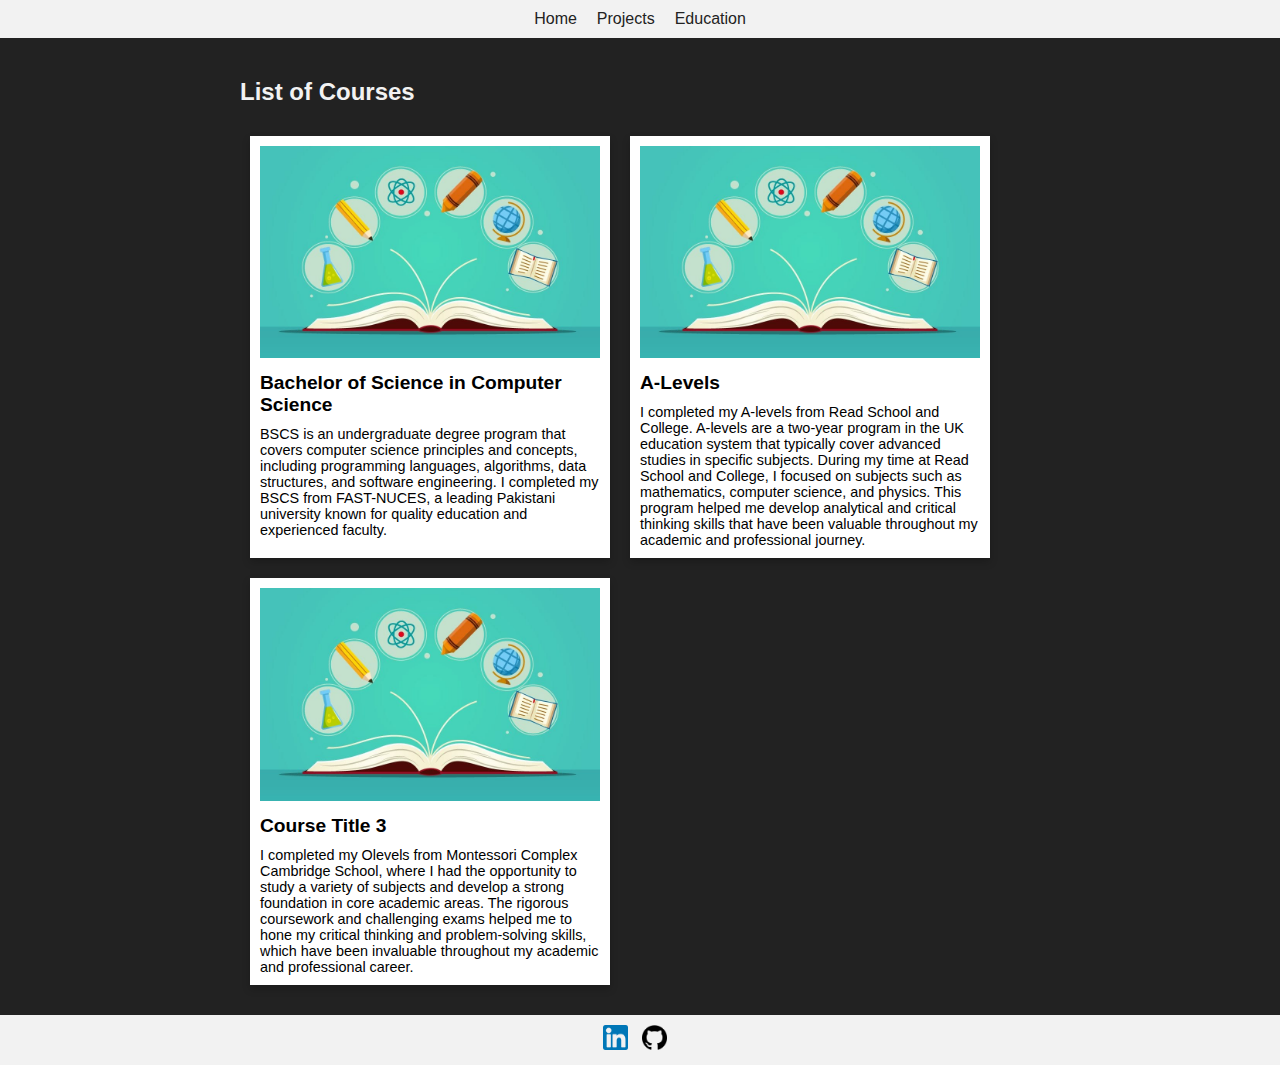
==== education.html @ 81771eb8 "Completed 3nd Epic: Education" ====
<!DOCTYPE html>
<html lang="en">
<head>
    <meta charset="UTF-8">
    <meta name="viewport" content="width=device-width, initial-scale=1.0">
    <title>Education Page</title>
    <link rel="stylesheet" href="style.css">
</head>
<body>
    <header>
        <nav>
            <ul>
                <li><a href="Index.html">Home</a></li>
                <li><a href="projects.html">Projects</a></li>
                <li><a href="education.html">Education</a></li>
            </ul>
        </nav>
    </header>

    <main>
        <section >
            <h2>List of Courses</h2>
            <ul class="course-list">
                <li class="course">
                    <img class="course-image" src="Images/education.jpg" alt="Course Image 1">
                    <h3 class="course-title">Bachelor of Science in Computer Science</h3>
                    <p class="course-description">BSCS is an undergraduate degree program that covers computer science principles and concepts, including programming languages, algorithms, data structures, and software engineering. I completed my BSCS from FAST-NUCES, a leading Pakistani university known for quality education and experienced faculty.</p>
                </li>
                <li class="course">
                    <img class="course-image" src="Images/education.jpg" alt="Course Image 2">
                    <h3 class="course-title">A-Levels</h3>
                    <p class="course-description">I completed my A-levels from Read School and College. A-levels are a two-year program in the UK education system that typically cover advanced studies in specific subjects. During my time at Read School and College, I focused on subjects such as mathematics, computer science, and physics. This program helped me develop analytical and critical thinking skills that have been valuable throughout my academic and professional journey.</p>
                </li>
                <li class="course">
                    <img class="course-image" src="Images/education.jpg" alt="Course Image 3">
                    <h3 class="course-title">Course Title 3</h3>
                    <p class="course-description">I completed my Olevels from Montessori Complex Cambridge School, where I had the opportunity to study a variety of subjects and develop a strong foundation in core academic areas. The rigorous coursework and challenging exams helped me to hone my critical thinking and problem-solving skills, which have been invaluable throughout my academic and professional career.</p>
                </li>
            </ul>
        </section>
    </main>

    <footer class="site-footer">
        <nav class="footer-nav">
            <ul>
                <li class="social-media-icons">
                    <a href="https://www.linkedin.com/in/aliraza2000/"><img src="Images/Linkedin.png" alt="LinkedIn"></a>
                    <a href="https://github.com/AliRaza0604"><img src="Images/Github.png" alt="Github"></a>
                </li>
            </ul>
        </nav>
    </footer>

</body>
</html>
---- style.css ----
﻿body {
margin: 0;
padding: 0;
font-family: Arial, sans-serif;
background-color: #222222;
color: #f2f2f2;
}

header {
background-color: #f2f2f2;
color: #222222;
padding: 10px;
}

nav ul {
margin: 0;
padding: 0;
list-style: none;
display: flex;
justify-content: center;
}

nav li {
margin: 0 10px;
}

nav a {
color: #222222;
text-decoration: none;
}

main {
max-width: 800px;
margin: 0 auto;
padding: 20px;
}

.intro {
text-align: center;
}

.intro img {
border-radius: 50%;
max-width: 200px;
}

.about-me {
margin-top: 50px;
}

.about-me h2 {
text-align: center;
}

.about-me p {
text-align: justify;
}


.site-footer {
background-color: #f2f2f2; 
color: #222222;
padding: 10px;
text-align: center;
}

.footer-nav {
display: flex;
justify-content: center;
}

.footer-nav ul {
list-style: none;
margin: 0;
padding: 0;
}

.footer-nav li {
margin: 0 10px;
}

.footer-nav a {
color: #222222;
text-decoration: none;
font-size: 18px;
font-weight: bold;
}

.footer-nav a:hover {
text-decoration: underline;
}

.social-media-icons a {
display: inline-block;
margin-right: 10px;
font-size: 20px;
color: #f2f2f2;
transition: color 0.2s;
}

.social-media-icons a:hover {
color: #ccc;
}

.social-media-icons a img {
width: 25px;
height: 25px;
}



#project-details {
background-color: #f2f2f2;
border: 2px solid #000;
box-sizing: border-box;
margin: 5% auto;
max-height: 80%;
max-width: 80%;
overflow-y: auto;
padding: 20px;
position: relative;
color: #222222;
}

#project-details button {
background-color: #222222;
border: none;
color: #f2f2f2;
font-size: 1.2rem;
position: absolute;
right: 0;
top: 0;
}

#project-details h2 {
font-size: 2rem;
margin: 0 0 10px;
color: #222222;
}

#project-details-image {
display: block;
margin: 0 auto;
max-height: 300px;
max-width: 100%;
}

#project-details-technology {
font-weight: bold;
margin: 10px 0;
color: #222222;
}

#project-details-description {
margin: 10px 0;
color: #222222;
}

#project-details-link {
display: block;
margin-top: 10px;
text-align: center;
color: #222222;
}



#project-list {
display: grid;
grid-template-columns: repeat(auto-fit, minmax(250px, 1fr));
gap: 20px;
list-style: none;
}

#my-project-list li {
border: 1px solid #ccc;
padding: 10px;
background-color: #f2f2f2;
color: #222222;
        
}

#my-project-list li h2 {
font-size: 1.2rem;
margin: 0;
color: #222222;
}

#my-project-list li p {
margin: 0;
color: #222222;
}

#my-project-list li button.my-details-button {
margin-top: 10px;
background-color: #222222;
color: #f2f2f2;
border: none;
padding: 10px 20px;
font-size: 1rem;
font-weight: bold;
text-transform: uppercase;
transition: background-color 0.3s ease;

}

.my-details-button a:visited, .my-details-button a {
    color: #222222;
    text-decoration: none;
    padding: 10px 20px;
}

#my-project-list li button.my-details-button:hover {
background-color: #f2f2f2;
color: #222222;
cursor: pointer;
}

#my-project-list li img {
max-width: 100%;
height: auto;
display: block;
margin-bottom: 10px;
}



.course-list {
    list-style-type: none;
    margin: 0;
    padding: 0;
    display: flex;
    flex-wrap: wrap;
}

.course {
    background-color: #fff;
    color: #000;
    margin: 10px;
    padding: 10px;
    width: calc(45% - 20px); /* Set width of each card */
    box-shadow: 0 4px 8px 0 rgba(0,0,0,0.2);
    transition: 0.3s;
}

    .course:hover {
        box-shadow: 0 8px 16px 0 rgba(0,0,0,0.2);
    }

.course-image {
    width: 100%;
    height: auto;
}

.course-title {
    font-size: 1.2em;
    font-weight: bold;
    margin: 10px 0;
}

.course-description {
    font-size: 0.9em;
    margin: 0;
}
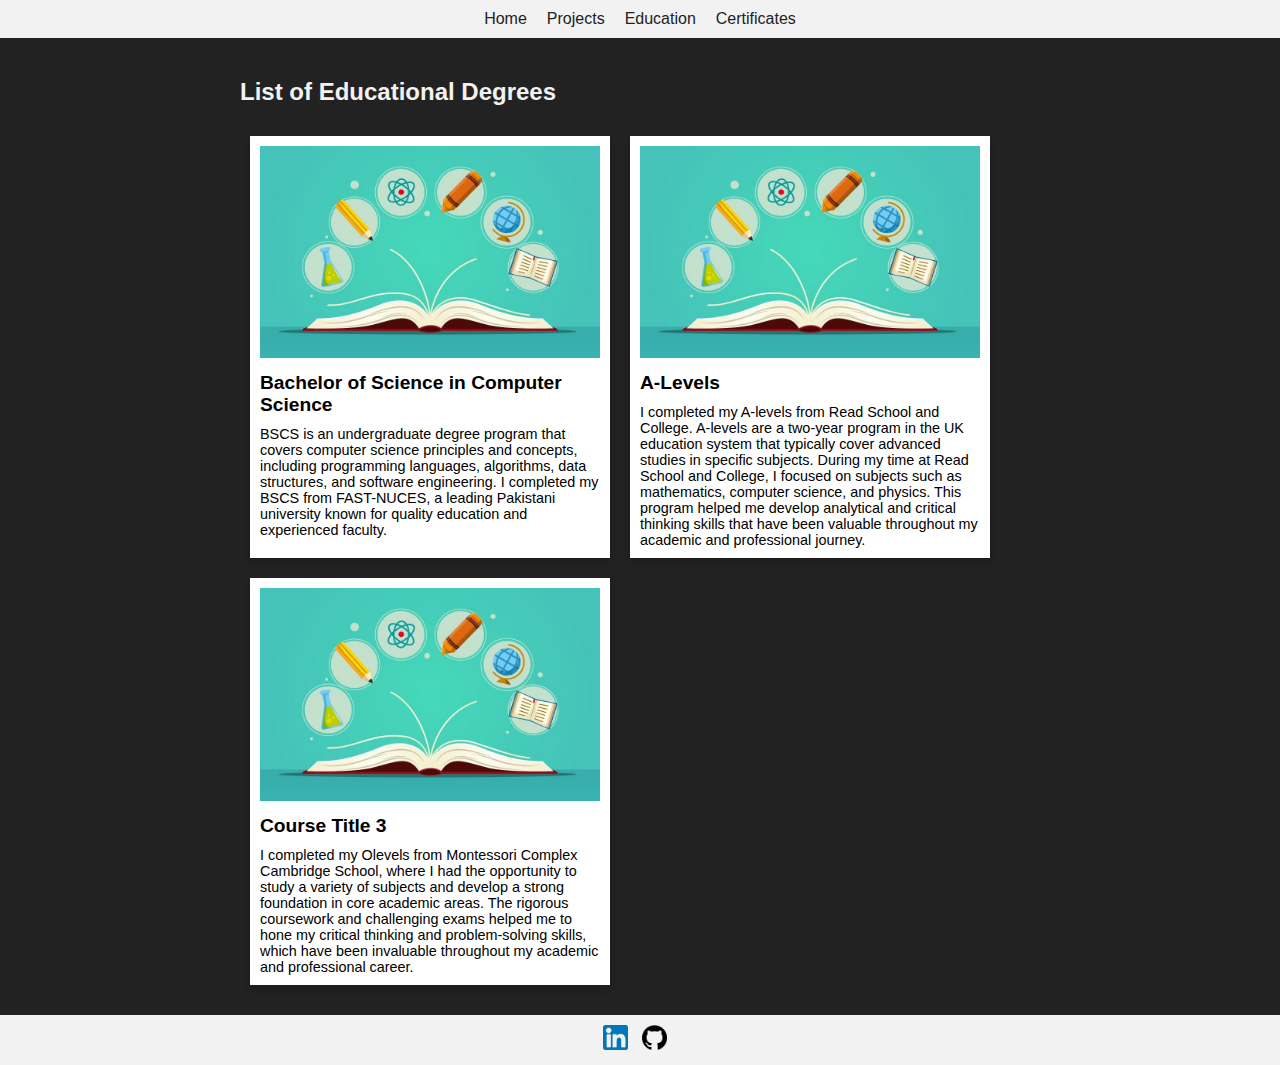
==== commit 44805152: "Completed 4th Epic: Certification" ====
--- a/education.html
+++ b/education.html
@@ -13,13 +13,14 @@
                 <li><a href="Index.html">Home</a></li>
                 <li><a href="projects.html">Projects</a></li>
                 <li><a href="education.html">Education</a></li>
+                <li><a href="certificates.html">Certificates</a></li>
             </ul>
         </nav>
     </header>
 
     <main>
         <section >
-            <h2>List of Courses</h2>
+            <h2>List of Educational Degrees</h2>
             <ul class="course-list">
                 <li class="course">
                     <img class="course-image" src="Images/education.jpg" alt="Course Image 1">
--- a/style.css
+++ b/style.css
@@ -226,40 +226,79 @@
 
 
 .course-list {
-    list-style-type: none;
-    margin: 0;
-    padding: 0;
-    display: flex;
-    flex-wrap: wrap;
+list-style-type: none;
+margin: 0;
+padding: 0;
+display: flex;
+flex-wrap: wrap;
 }
 
 .course {
-    background-color: #fff;
-    color: #000;
-    margin: 10px;
-    padding: 10px;
-    width: calc(45% - 20px); /* Set width of each card */
-    box-shadow: 0 4px 8px 0 rgba(0,0,0,0.2);
-    transition: 0.3s;
-}
-
-    .course:hover {
-        box-shadow: 0 8px 16px 0 rgba(0,0,0,0.2);
-    }
+background-color: #fff;
+color: #000;
+margin: 10px;
+padding: 10px;
+width: calc(45% - 20px); /* Set width of each card */
+box-shadow: 0 4px 8px 0 rgba(0,0,0,0.2);
+transition: 0.3s;
+}
+
+.course:hover {
+box-shadow: 0 8px 16px 0 rgba(0,0,0,0.2);
+}
 
 .course-image {
-    width: 100%;
-    height: auto;
+width: 100%;
+height: auto;
 }
 
 .course-title {
-    font-size: 1.2em;
-    font-weight: bold;
-    margin: 10px 0;
+font-size: 1.2em;
+font-weight: bold;
+margin: 10px 0;
 }
 
 .course-description {
-    font-size: 0.9em;
-    margin: 0;
-}
-
+font-size: 0.9em;
+margin: 0;
+}
+
+
+
+.certificate-list {
+list-style-type: none;
+margin: 0;
+padding: 0;
+display: flex;
+flex-wrap: wrap;
+}
+
+.certificate {
+background-color: #fff;
+color: #000;
+margin: 10px;
+padding: 10px;
+width: calc(45% - 20px); /* Set width of each card */
+box-shadow: 0 4px 8px 0 rgba(0,0,0,0.2);
+transition: 0.3s;
+}
+
+.certificate:hover {
+box-shadow: 0 8px 16px 0 rgba(0,0,0,0.2);
+}
+
+.certificate-image {
+width: 100%;
+height: auto;
+}
+
+.certificate-title {
+font-size: 1.2em;
+font-weight: bold;
+margin: 10px 0;
+}
+
+.certificate-description {
+font-size: 0.9em;
+margin: 0;
+}
